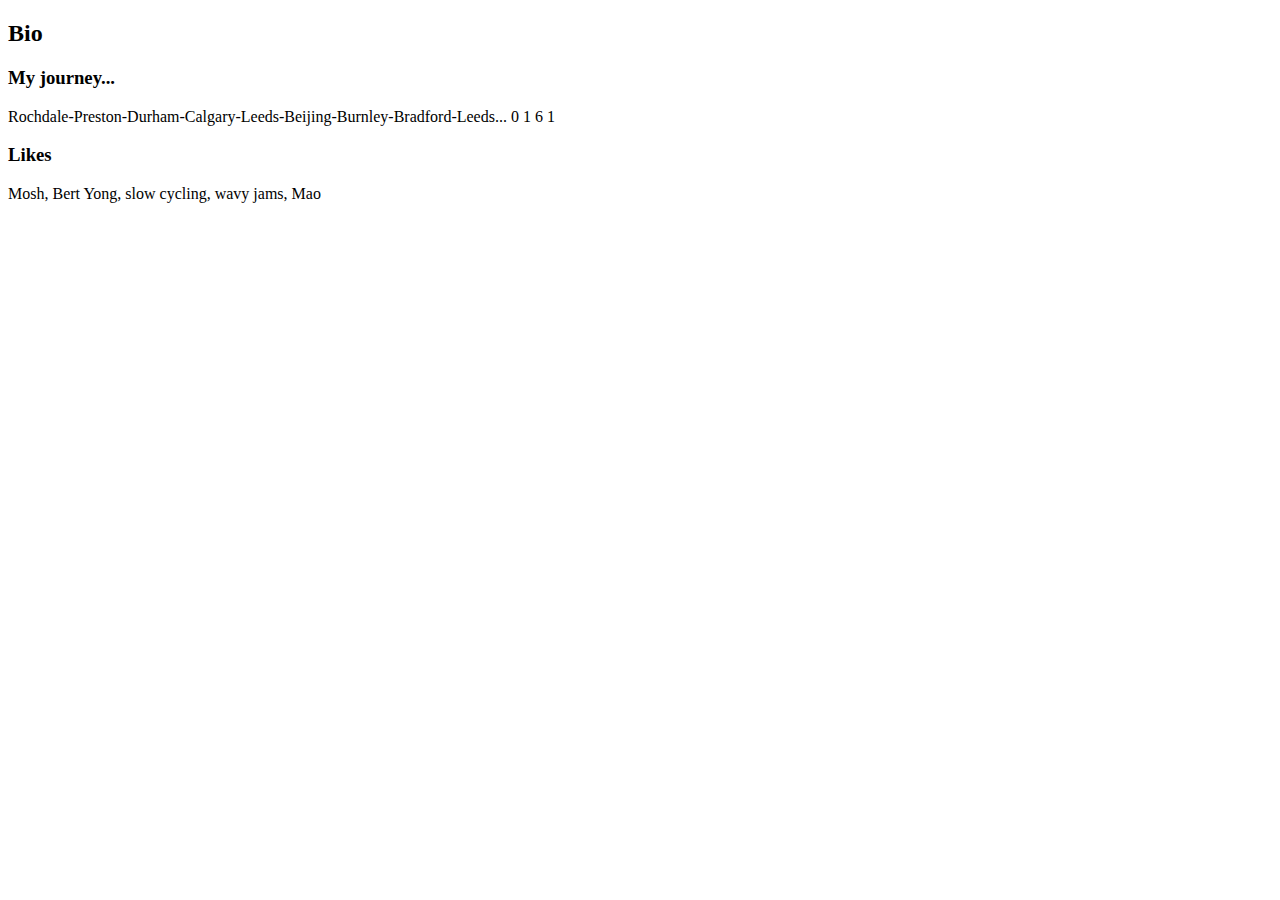
==== bio.html @ b2ae79a5 "V1.0 Basic design, links to section pages" ====
<!DOCTYPE html>

<html lang="en">
    <head>

    <body>
    <div>
        <h2>Bio</h2>

        <h3>My journey...</h3>
        <p>Rochdale-Preston-Durham-Calgary-Leeds-Beijing-Burnley-Bradford-Leeds... 0 1 6 1</p>

        <h3>Likes</h3>
        <p>Mosh, Bert Yong, slow cycling, wavy jams, Mao</p>
    </div>
    </body>
    
    </head>
</html>
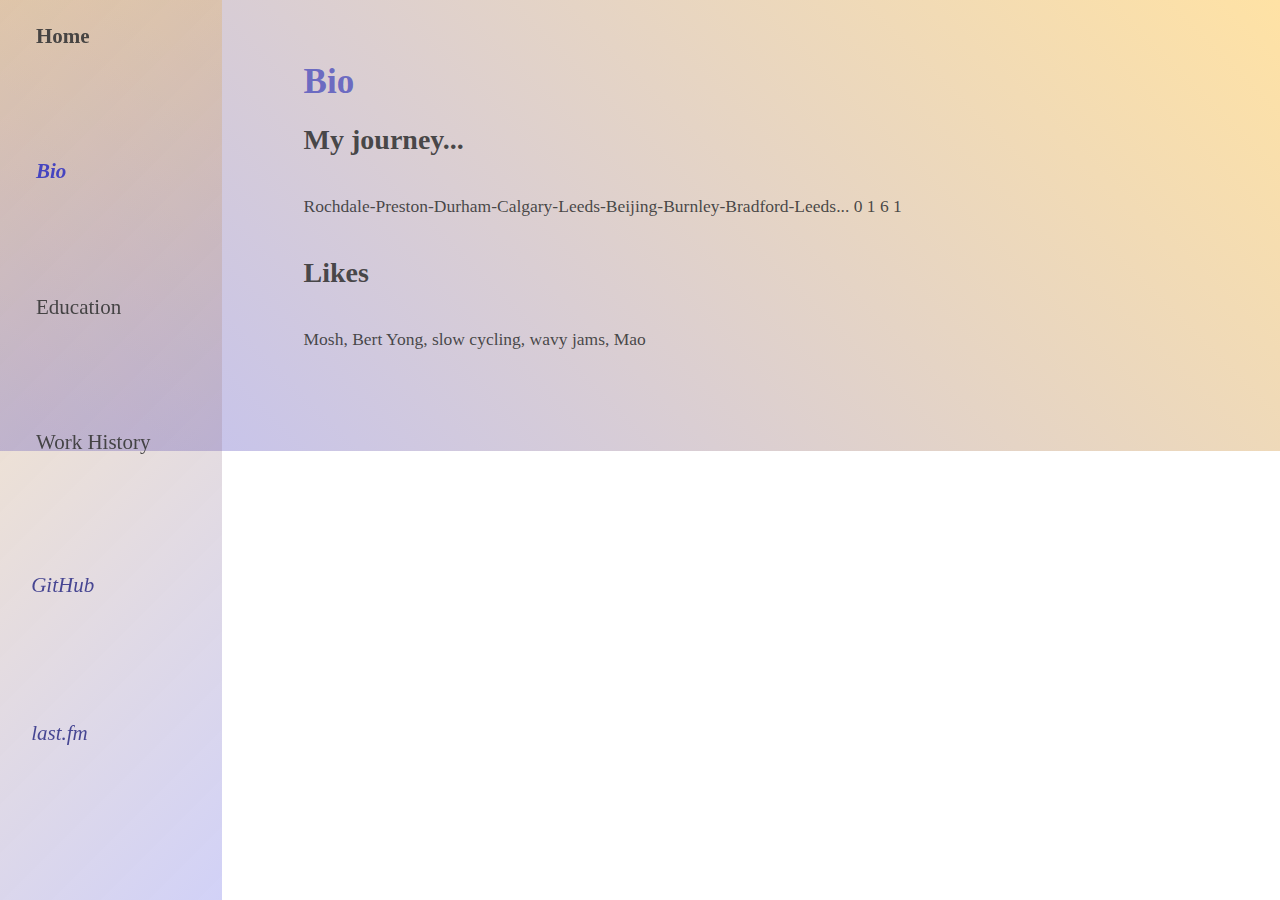
==== commit cd2c2b0b: "sidebar added, looking nicer" ====
--- a/bio.html
+++ b/bio.html
@@ -1,19 +1,33 @@
 <!DOCTYPE html>
+<link rel="stylesheet" href="style/main.css" type="text/css" />
 
 <html lang="en">
     <head>
+        <title>Bio</title>
+    </head>
+        
 
     <body>
-    <div>
-        <h2>Bio</h2>
+    <div class="main">
+        <div class="font2">Bio</div>
 
-        <h3>My journey...</h3>
+        <div class="font3">My journey...</div>
         <p>Rochdale-Preston-Durham-Calgary-Leeds-Beijing-Burnley-Bradford-Leeds... 0 1 6 1</p>
 
-        <h3>Likes</h3>
+        <div class="font3">Likes</div>
         <p>Mosh, Bert Yong, slow cycling, wavy jams, Mao</p>
     </div>
+
+    <div>
+        <div class="sidenav">
+            <a1 href="index.html">Home</a1>
+            <a2 href="bio.html">Bio</a2>
+            <a href="education.html">Education</a>
+            <a href="employment.html">Work History</a>
+            <aext href="https://github.com/robwm192">GitHub</aext>
+            <aext href="https://www.last.fm/user/robwm300">last.fm</aext>
+        <div>
+    </div>
+
     </body>
-    
-    </head>
 </html>--- a/style/main.css
+++ b/style/main.css
@@ -0,0 +1,145 @@
+:root {
+    font-size: 14px;
+    font-family: Tahoma;
+    display: flex;
+    background-image: linear-gradient(225deg, rgba(255, 192, 58, 0.46), rgba(58, 58, 220, 0.32));
+    background-size: auto;
+    background-repeat: no-repeat;
+    height: auto;
+    width: auto;
+}
+
+* {
+    padding: 0.8rem;
+    box-sizing: border-box;
+    text-align: left;
+}
+
+button {
+    all: unset;
+}
+
+@media (max-width: 450px) {
+    /* conditionally change styles when the viewport is under 450px */
+    div {
+        display: block;
+    }
+}
+
+.main {
+    margin-left: 222px; /* Same as the width of the sidebar */
+    padding: 20px 40px;
+}
+
+/* from - https://www.w3schools.com/howto/howto_css_fixed_sidebar.asp */
+.sidenav {
+    display: flex;
+    flex-direction: column;
+    justify-content: space-between;
+    align-items: baseline;
+    background-image: linear-gradient(135deg, rgba(255, 192, 58, 0.32), rgba(58, 58, 220, 0.23));
+    background-blend-mode: darken;
+    height: 100%; /* Full-height: remove this if you want "auto" height */
+    width: 222px; /* Set the width of the sidebar */
+    position: fixed; /* Fixed Sidebar (stay in place on scroll) */
+    z-index: 1; /* Stay on top */
+    top: 0; /* Stay at the top */
+    left: 0;
+    overflow-x: hidden; /* Disable horizontal scroll */
+    padding: 20px;
+}
+
+/* The navigation menu links */
+.sidenav a {
+    padding: 4px 4px 6px 16px;
+    text-align: left; 
+    text-decoration: solid;
+    font-size: 1.5rem;
+    color: rgba(58, 58, 58, 0.92);
+    display: block;
+}
+
+.sidenav a1 {
+    padding: 4px 4px 6px 16px;
+    text-align: left; 
+    text-decoration: solid;
+    font-size: 1.5rem;
+    font-weight: bold;
+    color: rgba(58, 58, 58, 0.92);
+    display: block;
+}
+
+.sidenav a2 {
+    padding: 4px 4px 6px 16px;
+    text-align: left; 
+    text-decoration: solid;
+    font-size: 1.5rem;
+    font-weight: 900;
+    font-style: italic;
+    color: rgba(58, 58, 192, 0.92);
+    display: block;
+}
+
+.sidenav aext {
+    padding: 4x 4px 6px 16px;
+    text-align: left; 
+    text-decoration: solid;
+    font-size: 1.5rem;
+    font-style: oblique;
+    color: rgba(58, 58, 140, 0.92);
+    display: block;
+}
+
+/* When you mouse over the navigation links, change their color */
+.sidenav a:hover {
+    color: #f1f1f1;
+}
+
+.sidenav a1:hover {
+    color: #f1f1f1;
+}
+
+.sidenav a1:hover {
+    color: #f1f1f1;
+}
+
+.sidenav aext:hover {
+    color: #481e1e;
+}
+
+/* On smaller screens, where height is less than 450px, change the style of the sidebar (less padding and a smaller font size) */
+@media screen and (max-height: 450px) {
+    .sidenav {padding-top: 15px;}
+    .sidenav a {font-size: 18px;}
+    .sidenav a1 {font-size: 18px;}
+    .sidenav a2 {font-size: 18px;}
+}
+
+.font1 {
+    font-weight: 800;
+    color: rgba(58, 58, 192, 0.92);
+    font-size: 3rem;
+}
+
+.font2 {
+    font-weight: 800;
+    color: rgba(97, 97, 192, 0.92);
+    font-size: 2.5rem;
+}
+
+.font3 {
+    font-weight: 600;
+    color: rgba(58, 58, 58, 0.92);
+    font-size: 2rem;
+}
+
+.font4 {
+    font-weight: 600;
+    color: rgba(58, 58, 58, 0.92);
+    font-size: 1.5rem;
+}
+
+p {
+    color: rgba(58, 58, 58, 0.92);
+    font-size: 1.25rem;
+}
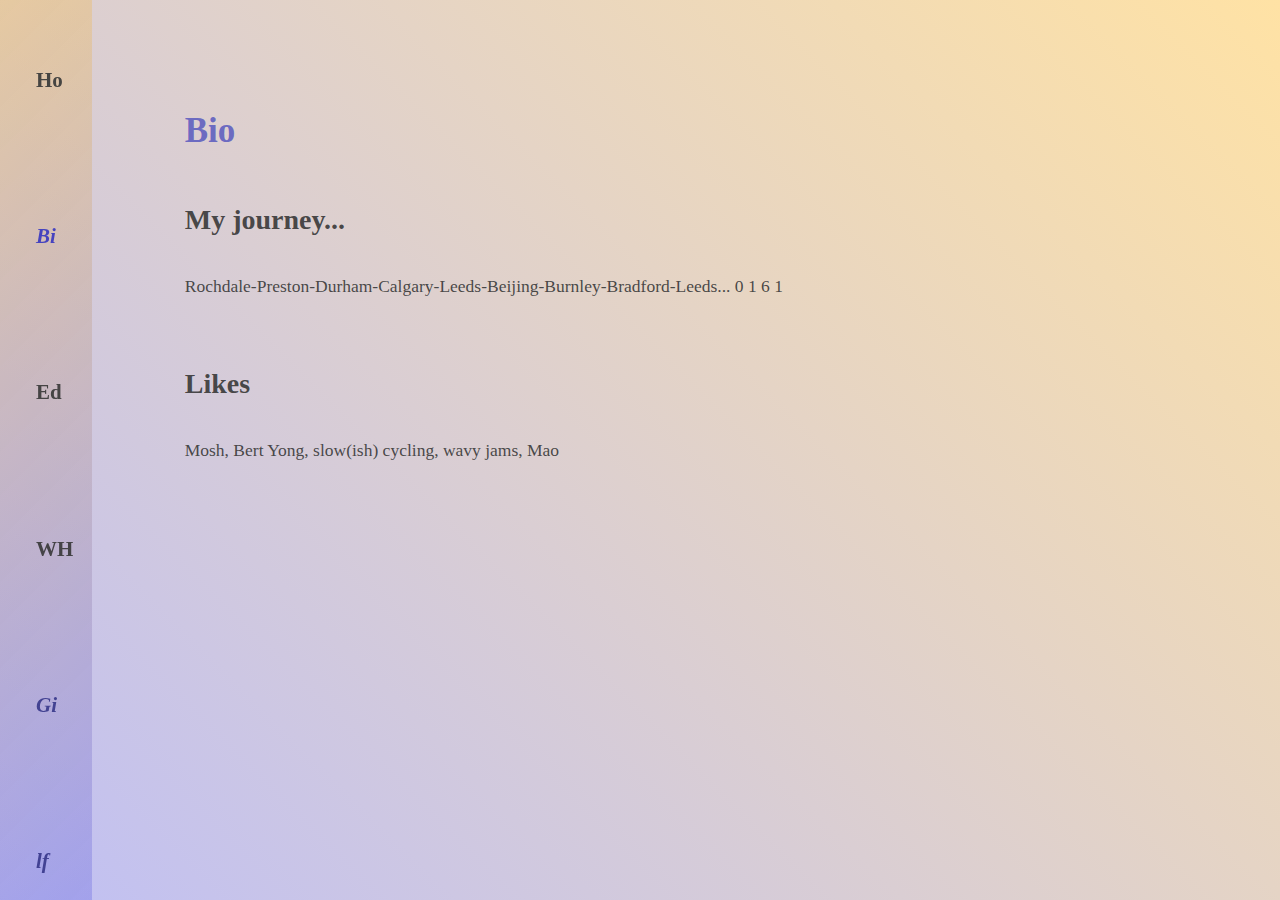
==== commit 39fcd2c9: "working auto show sidebar, could look nicer..." ====
--- a/bio.html
+++ b/bio.html
@@ -1,33 +1,45 @@
 <!DOCTYPE html>
-<link rel="stylesheet" href="style/main.css" type="text/css" />
+<link rel="stylesheet" href="style/index-bio.css" type="text/css" />
+<script type="text/javascript" src="JavaScript/main.js" defer></script>
 
 <html lang="en">
-    <head>
-        <title>Bio</title>
-    </head>
-        
+  <head>
+    <title>Bio</title>
+  </head>
 
-    <body>
-    <div class="main">
-        <div class="font2">Bio</div>
-
-        <div class="font3">My journey...</div>
-        <p>Rochdale-Preston-Durham-Calgary-Leeds-Beijing-Burnley-Bradford-Leeds... 0 1 6 1</p>
-
-        <div class="font3">Likes</div>
-        <p>Mosh, Bert Yong, slow cycling, wavy jams, Mao</p>
+  <body>
+    <div>
+      <button type="button" id="buttonshow">
+        <div class="sidenavhide"></div>
+      </button>
     </div>
 
     <div>
-        <div class="sidenav">
-            <a1 href="index.html">Home</a1>
-            <a2 href="bio.html">Bio</a2>
-            <a href="education.html">Education</a>
-            <a href="employment.html">Work History</a>
-            <aext href="https://github.com/robwm192">GitHub</aext>
-            <aext href="https://www.last.fm/user/robwm300">last.fm</aext>
-        <div>
+      <button type="button" id="buttonhide">
+        <div class="main">
+          <div class="font2">Bio</div>
+
+          <div class="font3">My journey...</div>
+          <p>
+            Rochdale-Preston-Durham-Calgary-Leeds-Beijing-Burnley-Bradford-Leeds...
+            0 1 6 1
+          </p>
+
+          <div class="font3">Likes</div>
+          <p>Mosh, Bert Yong, slow(ish) cycling, wavy jams, Mao</p>
+        </div>
+      </button>
     </div>
 
-    </body>
-</html>+    <div>
+      <div class="sidenav">
+        <a href="index.html" class="one">Home</a>
+        <a href="bio.html" class="two">Bio</a>
+        <a href="education.html">Education</a>
+        <a href="employment.html">Work History</a>
+        <a href="https://github.com/robwm192" class="ext">GitHub</a>
+        <a href="https://www.last.fm/user/robwm300" class="ext">last.fm</a>
+      </div>
+    </div>
+  </body>
+</html>
--- a/style/index-bio.css
+++ b/style/index-bio.css
@@ -0,0 +1,190 @@
+:root {
+  font-size: 14px;
+  font-family: Tahoma;
+  display: flex;
+  background-image: linear-gradient(
+    225deg,
+    rgba(255, 192, 58, 0.46),
+    rgba(58, 58, 220, 0.32)
+  );
+  background-size: fit-content;
+  background-repeat: no-repeat;
+  height: 100vh;
+  width: 100%;
+}
+
+* {
+  padding: 0.8rem;
+  box-sizing: border-box;
+  text-align: left;
+}
+
+.sidenavhide {
+  display: flex;
+  flex-direction: column;
+  position: fixed;
+  background-image: black;
+  background-size: auto;
+  height: 100%;
+  width: 222px;
+  z-index: 1;
+  top: 0; /* Stay at the top */
+  left: 0;
+  overflow-x: hidden; /* Disable horizontal scroll */
+}
+
+button {
+  all: unset;
+}
+
+#buttonshow {
+  all: unset;
+}
+
+#buttonhide {
+  all: unset;
+}
+
+@media (max-width: 450px) {
+  /* conditionally change styles when the viewport is under 450px */
+  div {
+    display: block;
+  }
+}
+
+.main {
+  margin-left: 222px; /* Same as the width of the sidebar */
+  padding: 20px 40px;
+}
+
+/* from - https://www.w3schools.com/howto/howto_css_fixed_sidebar.asp */
+.sidenav {
+  display: flex;
+  flex-direction: column;
+  justify-content: space-between;
+  align-items: baseline;
+  background-image: linear-gradient(
+    135deg,
+    rgba(255, 192, 58, 0.32),
+    rgba(58, 58, 220, 0.23)
+  );
+  background-blend-mode: darken;
+  height: 100%; /* Full-height: remove this if you want "auto" height */
+  width: 222px; /* Set the width of the sidebar */
+  position: fixed; /* Fixed Sidebar (stay in place on scroll) */
+  z-index: 1; /* Stay on top */
+  top: 0; /* Stay at the top */
+  left: 0;
+  overflow-x: hidden; /* Disable horizontal scroll */
+  padding: 20px;
+  padding-top: 64px;
+}
+
+/* The navigation menu links */
+.sidenav a {
+  padding: 4px 4px 6px 16px;
+  text-align: left;
+  text-decoration: solid;
+  font-size: 1.5rem;
+  color: rgba(58, 58, 58, 0.92);
+  display: block;
+}
+
+.sidenav a.one {
+  padding: 4px 4px 6px 16px;
+  text-align: left;
+  text-decoration: solid;
+  font-size: 1.5rem;
+  font-weight: bold;
+  color: rgba(58, 58, 58, 0.92);
+  display: block;
+}
+
+.sidenav a.two {
+  padding: 4px 4px 6px 16px;
+  text-align: left;
+  text-decoration: solid;
+  font-size: 1.5rem;
+  font-weight: 900;
+  font-style: italic;
+  color: rgba(58, 58, 192, 0.92);
+  display: block;
+}
+
+.sidenav a.ext {
+  padding: 4px 4px 6px 16px;
+  text-align: left;
+  text-decoration: solid;
+  font-size: 1.5rem;
+  font-style: oblique;
+  color: rgba(58, 58, 140, 0.92);
+  display: block;
+}
+
+/* When you mouse over the navigation links, change their color */
+.sidenav a:hover {
+  color: #f1f1f1;
+}
+
+.sidenav a.one:hover {
+  color: #f1f1f1;
+}
+
+.sidenav a.two:hover {
+  color: #f1f1f1;
+}
+
+.sidenav a.ext:hover {
+  color: #481e1e;
+}
+
+/* On smaller screens, where height is less than 450px, change the style of the sidebar (less padding and a smaller font size) */
+@media screen and (max-height: 450px) {
+  .sidenav {
+    padding-top: 15px;
+  }
+  .sidenav a {
+    font-size: 18px;
+  }
+  .sidenav a.one {
+    font-size: 18px;
+  }
+  .sidenav a.two {
+    font-size: 18px;
+  }
+  .sidenav a.ext {
+    font-size: 18px;
+  }
+}
+
+.font1 {
+  font-weight: 800;
+  color: rgba(58, 58, 192, 0.92);
+  font-size: 3rem;
+  padding-bottom: 3rem;
+}
+
+.font2 {
+  font-weight: 800;
+  color: rgba(97, 97, 192, 0.92);
+  font-size: 2.5rem;
+  padding-bottom: 3rem;
+}
+
+.font3 {
+  font-weight: 600;
+  color: rgba(58, 58, 58, 0.92);
+  font-size: 2rem;
+}
+
+.font4 {
+  font-weight: 600;
+  color: rgba(58, 58, 58, 0.92);
+  font-size: 1.5rem;
+}
+
+p {
+  color: rgba(58, 58, 58, 0.92);
+  font-size: 1.25rem;
+  padding-bottom: 3rem;
+}
